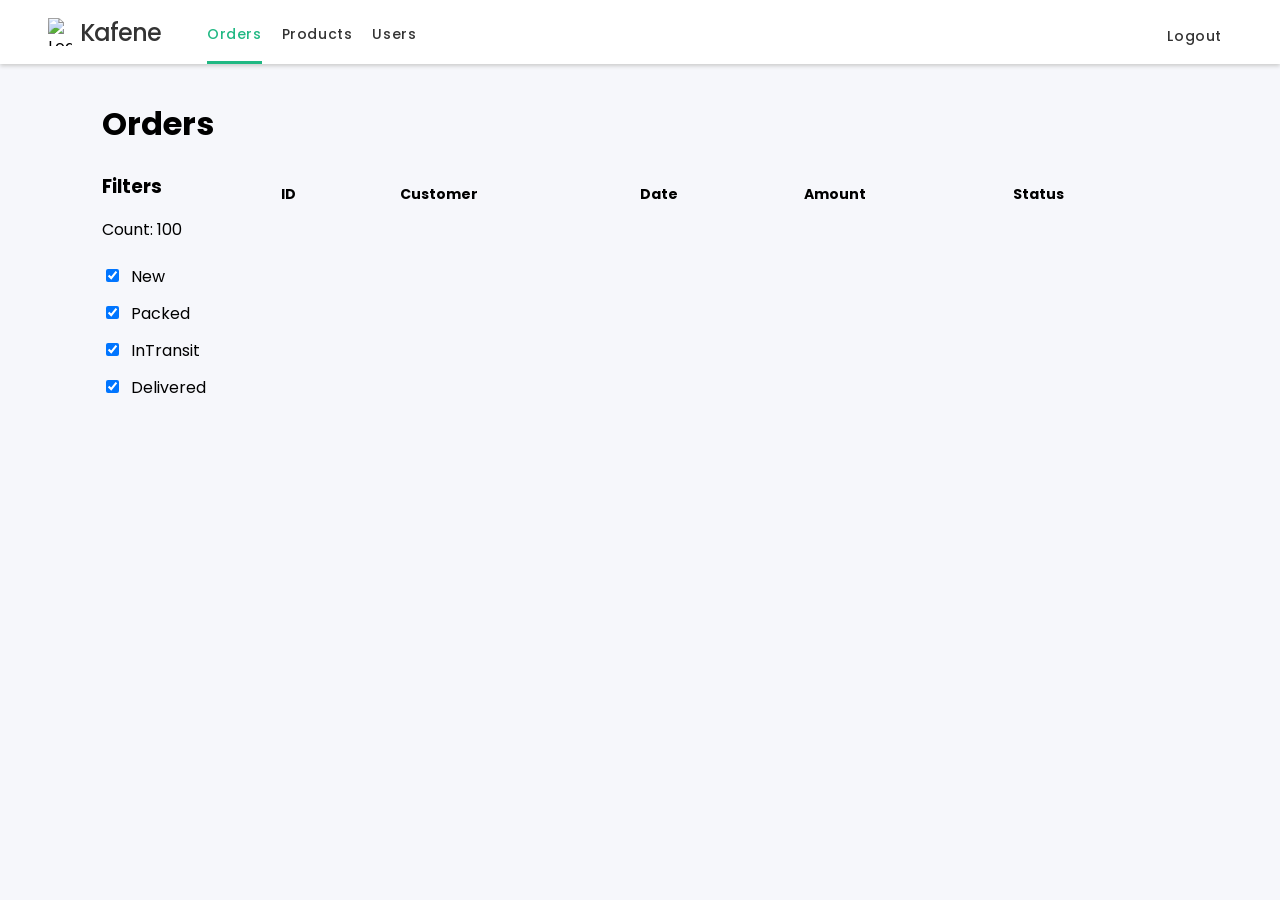
==== order.html @ 0c5db199 "Add files via upload" ====
<!DOCTYPE html>
<html lang="en">
    <head>
        <meta charset="UTF-8" />
        <meta name="viewport" content="width=device-width, initial-scale=1.0" />
        <title>Document</title>
        <link rel="preconnect" href="https://fonts.gstatic.com" />
        <script
            src="https://code.jquery.com/jquery-3.5.1.min.js"
            integrity="sha256-9/aliU8dGd2tb6OSsuzixeV4y/faTqgFtohetphbbj0="
            crossorigin="anonymous"
        ></script>
        <link
            href="https://fonts.googleapis.com/css2?family=Poppins:ital,wght@0,300;0,400;0,500;0,600;0,700;0,800;1,300;1,400;1,500;1,600;1,700&display=swap"
            rel="stylesheet"
        />
        <link rel="stylesheet" href="./order.css" />
    </head>
    <body>
        <div class="main_header">
            <div class="header">
                <div class="logo">
                    <img
                        src="https://edu-web-fundamentals.web.app/static/media/logo.58169365.png"
                        alt="Logo"
                    />
                    <p class="logo_text">Kafene</p>
                </div>
                <nav>
                    <a class="nav_item active" href="./order.html">Orders</a
                    ><a class="nav_item" href="./product.html">Products</a
                    ><a class="nav_item" href="./user.html">Users</a>
                </nav>
            </div>
            <a class="logoututton" id="logout" href="./index.html">Logout</a>
        </div>







        <main class="main_head">
            <div class="main">
                <h1 class="title">Orders</h1>
                <div class="table_main">
                    <div class="filter_main">
                        <h3>Filters</h3>
                        <div class="filter">
                            <p id='countDisplay'>Count: 100</p>
                            <label class="filter_checkbox"
                                ><input
                                    type="checkbox"
                                    name="new"
                                    id="new"
                                    checked=""
                                />New</label
                            ><label class="filter_checkbox"
                                ><input
                                    type="checkbox"
                                    id="packed"
                                    name="packed"
                                    checked=""
                                />Packed</label
                            ><label class="filter_checkbox"
                                ><input
                                    type="checkbox"
                                    name="transit"
                                    id="transit"
                                    checked=""
                                />InTransit</label
                            ><label class="filter_checkbox"
                                ><input
                                    type="checkbox"
                                    name="delivered"
                                    id="delivered"
                                    checked=""
                                />Delivered</label
                            >
                        </div>
                    </div>
                    <div style="width: 100%">
                        <table class="ordertable">
                            <tr>
                                <th>ID</th>
                                <th>Customer</th>
                                <th>Date</th>
                                <th>Amount</th>
                                <th>Status</th>
                            </tr>
                            <tbody class="tbodys">
                                <!-- <tr class="tablerow">
                                    <td class="id_data">
                                        714-69-5617
                                    </td>
                                    <td class="customer_data">
                                        Sally Whebell
                                    </td>
                                    <td class="data_data">
                                        07 Aug, 2020 <br /><span
                                            class="time_part"
                                            >2:29 AM</span
                                        >
                                    </td>
                                    <td class="amount_data">
                                        $634.2
                                    </td>
                                    <td class="status_data">
                                        Delivered
                                    </td>
                                </tr> -->
                            </tbody>
                        </table>
                    </div>
                </div>
            </div>
        </main>
    </body>
    <script src="./order.js"></script>
</html>
---- order.css ----
body{
    margin: 0;
    background-color: #f6f7fb;
    font-family: 'Poppins', sans-serif;
}



.main_header{
    display: flex;
    align-items: center;
    width: 100%;
    padding: 0 48px;
    box-sizing: border-box;
    position: fixed;
    top: 0;
    left: 0;
    z-index: 10;
    box-shadow: 0 2px 4px #ccc;
    background-color: #fff;
    justify-content: space-between;
}


.header{
    display: flex;
    align-items: center;
}

.logo{
    margin-right: 36px;
    display: flex;
    align-items: center;
}

.logo img{
    width: 24px;
    height: 28px;
    margin-right: 8px;
}

.logo_text{
    font-size: 24px;
    letter-spacing: -1px;
    font-weight: 500;
    margin: 0;
    color: rgba(0,0,0,.8);
}

.nav_item{
    display: inline-block;
    text-decoration: none;
    color: rgba(0,0,0,.8);
    padding: 24px 0 16px;
    font-size: 14px;
    font-weight: 500;
    letter-spacing: .6px;
    margin: 0 10px;
}

.logoututton{
    display: inline-block;
    text-decoration: none;
    color: rgba(0,0,0,.8);
    padding: 24px 0 16px;
    font-size: 14px;
    font-weight: 500;
    letter-spacing: .6px;
    margin: 0 10px;
}













.main_head{
    margin-top: 100px;
}

.main{
    width: 100%;
    box-sizing: border-box;
    padding: 0 8% 4%;
}

.title{
    margin: 0
}

.table_main{
    width: 100%;
    display: flex;
    align-items: flex-start;
    padding: 24px 0;
}

.filter_main{
    width: 180px;
}

.filter_main h3{
    margin: 0;
}

.filter{
    display: flex;
    flex-direction: column;
}

.filter_checkbox{
    margin: 6px 0;
    cursor: pointer;
}

.filter_checkbox input{
    margin-right: 12px;
}

.ordertable{
    width: 100%;
    border-collapse: collapse;
}

.ordertable th{
    text-align: left;
    padding: 12px 24px;
    font-size: 14px;
}

.tablerow td{
    background-color: #fff;
    border-bottom: 4px solid #f6f7fb;
    text-align: left;
    padding: 12px 24px;
    font-size: 14px;
}

.id_data{
    color: #8c8c8c;
}

.customer_data{
    color: rgba(0,0,0,.8);
    font-weight: 500;
}

.date_data{
    color: rgba(0,0,0,.8);
    font-weight: 500;
}

.time_part{
    color: #8c8c8c;
}

.amount_data{
    color: #8c8c8c;
}

.status_data{
    color: rgba(0,0,0,.8);
    font-weight: 500;
}

.active{
    color: #20b883;
    border-bottom: 3px solid #20b883;
}
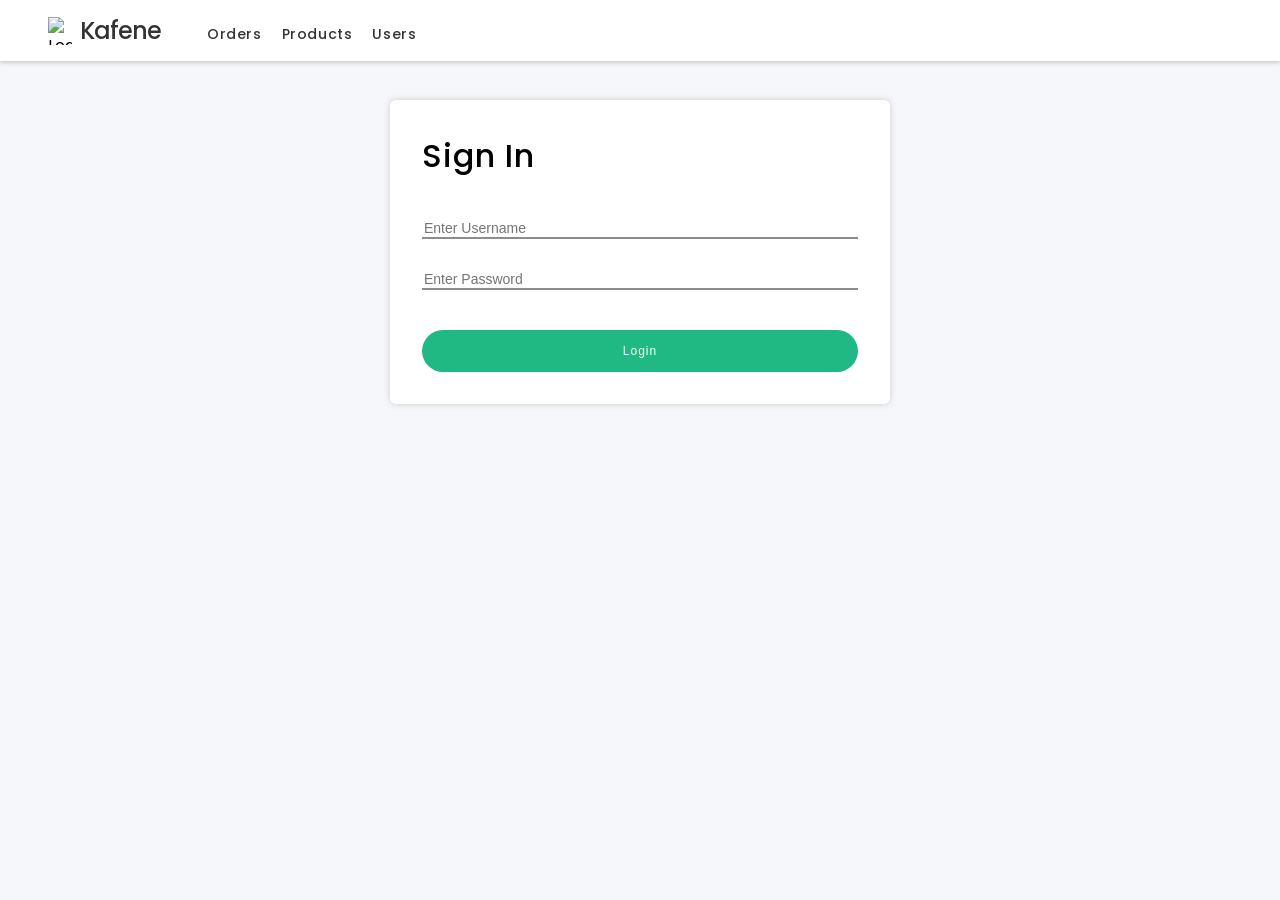
==== commit bbe86988: "Update order.html" ====
--- a/order.html
+++ b/order.html
@@ -5,16 +5,12 @@
         <meta name="viewport" content="width=device-width, initial-scale=1.0" />
         <title>Document</title>
         <link rel="preconnect" href="https://fonts.gstatic.com" />
-        <script
-            src="https://code.jquery.com/jquery-3.5.1.min.js"
-            integrity="sha256-9/aliU8dGd2tb6OSsuzixeV4y/faTqgFtohetphbbj0="
-            crossorigin="anonymous"
-        ></script>
+        <script src="https://code.jquery.com/jquery-3.5.1.min.js" integrity="sha256-9/aliU8dGd2tb6OSsuzixeV4y/faTqgFtohetphbbj0=" crossorigin="anonymous"></script>
         <link
             href="https://fonts.googleapis.com/css2?family=Poppins:ital,wght@0,300;0,400;0,500;0,600;0,700;0,800;1,300;1,400;1,500;1,600;1,700&display=swap"
             rel="stylesheet"
         />
-        <link rel="stylesheet" href="./order.css" />
+        <link rel="stylesheet" href="./loginpage.css" />
     </head>
     <body>
         <div class="main_header">
@@ -27,95 +23,40 @@
                     <p class="logo_text">Kafene</p>
                 </div>
                 <nav>
-                    <a class="nav_item active" href="./order.html">Orders</a
-                    ><a class="nav_item" href="./product.html">Products</a
-                    ><a class="nav_item" href="./user.html">Users</a>
+                    <a class="nav_item" href="#">Orders</a
+                    ><a class="nav_item" href="#">Products</a
+                    ><a class="nav_item" href="#">Users</a>
                 </nav>
             </div>
-            <a class="logoututton" id="logout" href="./index.html">Logout</a>
         </div>
 
-
-
-
-
-
-
-        <main class="main_head">
-            <div class="main">
-                <h1 class="title">Orders</h1>
-                <div class="table_main">
-                    <div class="filter_main">
-                        <h3>Filters</h3>
-                        <div class="filter">
-                            <p id='countDisplay'>Count: 100</p>
-                            <label class="filter_checkbox"
-                                ><input
-                                    type="checkbox"
-                                    name="new"
-                                    id="new"
-                                    checked=""
-                                />New</label
-                            ><label class="filter_checkbox"
-                                ><input
-                                    type="checkbox"
-                                    id="packed"
-                                    name="packed"
-                                    checked=""
-                                />Packed</label
-                            ><label class="filter_checkbox"
-                                ><input
-                                    type="checkbox"
-                                    name="transit"
-                                    id="transit"
-                                    checked=""
-                                />InTransit</label
-                            ><label class="filter_checkbox"
-                                ><input
-                                    type="checkbox"
-                                    name="delivered"
-                                    id="delivered"
-                                    checked=""
-                                />Delivered</label
-                            >
-                        </div>
-                    </div>
-                    <div style="width: 100%">
-                        <table class="ordertable">
-                            <tr>
-                                <th>ID</th>
-                                <th>Customer</th>
-                                <th>Date</th>
-                                <th>Amount</th>
-                                <th>Status</th>
-                            </tr>
-                            <tbody class="tbodys">
-                                <!-- <tr class="tablerow">
-                                    <td class="id_data">
-                                        714-69-5617
-                                    </td>
-                                    <td class="customer_data">
-                                        Sally Whebell
-                                    </td>
-                                    <td class="data_data">
-                                        07 Aug, 2020 <br /><span
-                                            class="time_part"
-                                            >2:29 AM</span
-                                        >
-                                    </td>
-                                    <td class="amount_data">
-                                        $634.2
-                                    </td>
-                                    <td class="status_data">
-                                        Delivered
-                                    </td>
-                                </tr> -->
-                            </tbody>
-                        </table>
-                    </div>
-                </div>
+        <main class="main">
+            <div>
+                <form class="loginform">
+                    <h1>Sign In</h1>
+                    <input
+                        class="inputfield"
+                        id="username"
+                        type="text"
+                        name="username"
+                        placeholder="Enter Username"
+                    />
+                    <input
+                        class="inputfield"
+                        id="password"
+                        type="password"
+                        name="password"
+                        placeholder="Enter Password"
+                    />
+                    <input
+                        class="inputbutton"
+                        id="button"
+                        type="submit"
+                        value="Login"
+                    />
+                </form>
             </div>
         </main>
     </body>
-    <script src="./order.js"></script>
+    <script src="./loginpage.js"></script>
 </html>
--- a/loginpage.css
+++ b/loginpage.css
@@ -0,0 +1,118 @@
+body{
+    margin: 0;
+    background-color: #f6f7fb;
+    font-family: 'Poppins', sans-serif;
+}
+
+
+
+.main_header{
+    display: flex;
+    align-items: center;
+    width: 100%;
+    padding: 0 48px;
+    box-sizing: border-box;
+    position: fixed;
+    top: 0;
+    left: 0;
+    z-index: 10;
+    box-shadow: 0 2px 4px #ccc;
+    background-color: #fff;
+    justify-content: space-between;
+}
+
+
+.header{
+    display: flex;
+    align-items: center;
+}
+
+.logo{
+    margin-right: 36px;
+    display: flex;
+    align-items: center;
+}
+
+.logo img{
+    width: 24px;
+    height: 28px;
+    margin-right: 8px;
+}
+
+.logo_text{
+    font-size: 24px;
+    letter-spacing: -1px;
+    font-weight: 500;
+    margin: 0;
+    color: rgba(0,0,0,.8);
+}
+
+.nav_item{
+    display: inline-block;
+    text-decoration: none;
+    color: rgba(0,0,0,.8);
+    padding: 24px 0 16px;
+    font-size: 14px;
+    font-weight: 500;
+    letter-spacing: .6px;
+    margin: 0 10px;
+}
+
+
+
+
+
+
+
+
+
+
+
+.main{
+    margin-top: 100px;
+}
+
+.loginform{
+    width: 100%;
+    max-width: 500px;
+    border-radius: 6px;
+    background-color: #fff;
+    margin: 0 auto;
+    padding: 32px;
+    box-sizing: border-box;
+    display: flex;
+    flex-direction: column;
+    box-shadow: 0 0 6px #ccc;
+}
+
+.loginform h1{
+    letter-spacing: 1px;
+    font-weight: 500;
+    margin: 0 0 24px;
+}
+
+.inputfield{
+    width: 100%;
+    padding-top: 16px;
+    font-size: 14px;
+    box-sizing: border-box;
+    border: 0;
+    border-bottom: 2px solid #8c8c8c;
+    margin-bottom: 16px;
+    outline: none;
+}
+
+.inputbutton{
+    display: inline-block;
+    border-radius: 30px;
+    padding: 14px 36px;
+    font-size: 12px;
+    font-weight: 500;
+    letter-spacing: 1px;
+    background-color: #20b883;
+    color: #fff;
+    border: none;
+    outline: none;
+    cursor: pointer;
+    margin-top: 24px;
+}
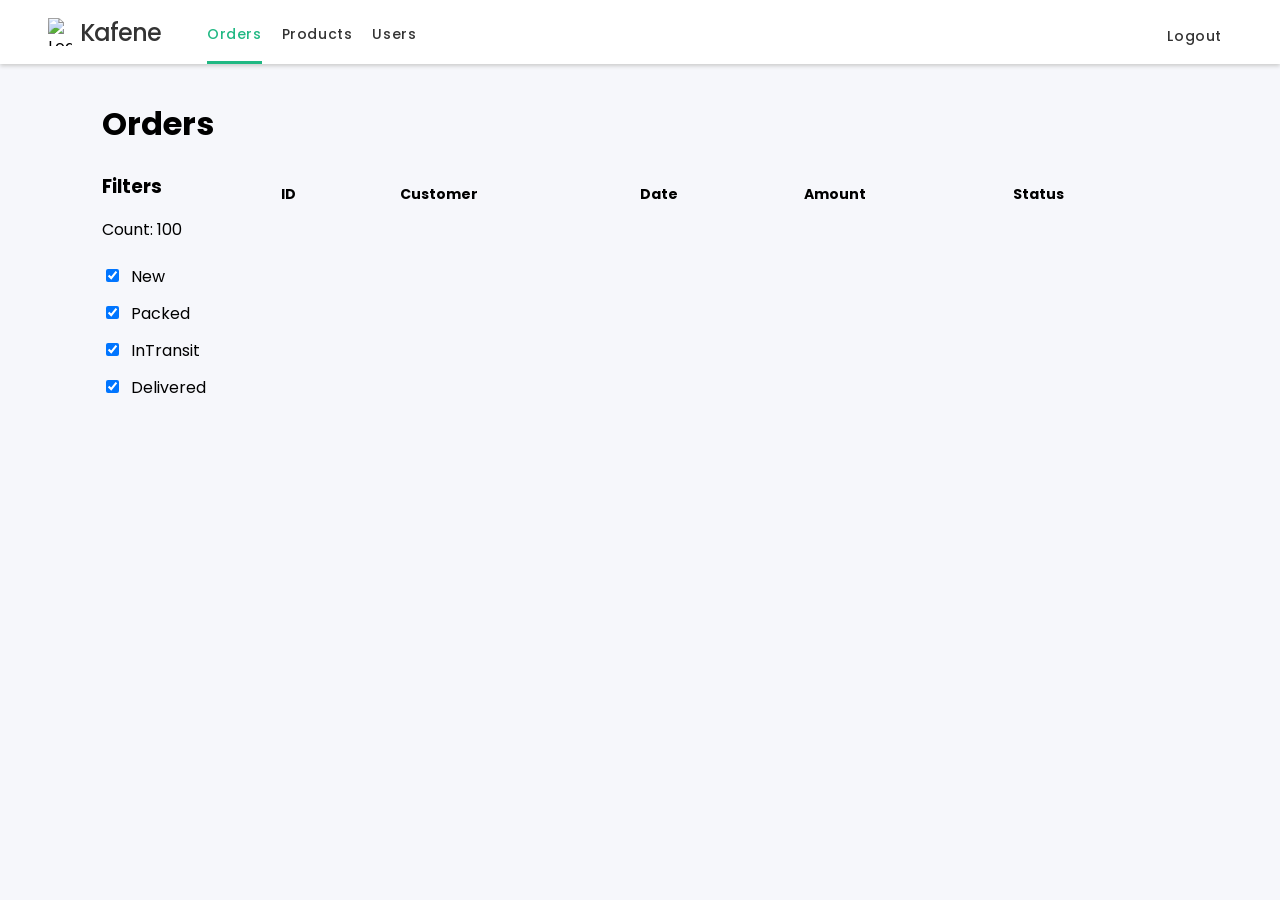
==== commit 4588975e: "Update order.html" ====
--- a/order.html
+++ b/order.html
@@ -5,12 +5,16 @@
         <meta name="viewport" content="width=device-width, initial-scale=1.0" />
         <title>Document</title>
         <link rel="preconnect" href="https://fonts.gstatic.com" />
-        <script src="https://code.jquery.com/jquery-3.5.1.min.js" integrity="sha256-9/aliU8dGd2tb6OSsuzixeV4y/faTqgFtohetphbbj0=" crossorigin="anonymous"></script>
+        <script
+            src="https://code.jquery.com/jquery-3.5.1.min.js"
+            integrity="sha256-9/aliU8dGd2tb6OSsuzixeV4y/faTqgFtohetphbbj0="
+            crossorigin="anonymous"
+        ></script>
         <link
             href="https://fonts.googleapis.com/css2?family=Poppins:ital,wght@0,300;0,400;0,500;0,600;0,700;0,800;1,300;1,400;1,500;1,600;1,700&display=swap"
             rel="stylesheet"
         />
-        <link rel="stylesheet" href="./loginpage.css" />
+        <link rel="stylesheet" href="./order.css" />
     </head>
     <body>
         <div class="main_header">
@@ -23,40 +27,95 @@
                     <p class="logo_text">Kafene</p>
                 </div>
                 <nav>
-                    <a class="nav_item" href="#">Orders</a
-                    ><a class="nav_item" href="#">Products</a
-                    ><a class="nav_item" href="#">Users</a>
+                    <a class="nav_item active" href="./order.html">Orders</a
+                    ><a class="nav_item" href="./product.html">Products</a
+                    ><a class="nav_item" href="./user.html">Users</a>
                 </nav>
             </div>
+            <a class="logoututton" id="logout" href="./index.html">Logout</a>
         </div>
 
-        <main class="main">
-            <div>
-                <form class="loginform">
-                    <h1>Sign In</h1>
-                    <input
-                        class="inputfield"
-                        id="username"
-                        type="text"
-                        name="username"
-                        placeholder="Enter Username"
-                    />
-                    <input
-                        class="inputfield"
-                        id="password"
-                        type="password"
-                        name="password"
-                        placeholder="Enter Password"
-                    />
-                    <input
-                        class="inputbutton"
-                        id="button"
-                        type="submit"
-                        value="Login"
-                    />
-                </form>
+
+
+
+
+
+
+        <main class="main_head">
+            <div class="main">
+                <h1 class="title">Orders</h1>
+                <div class="table_main">
+                    <div class="filter_main">
+                        <h3>Filters</h3>
+                        <div class="filter" id="filter">
+                            <p id="countDisplay">Count: 100</p>
+                            <label class="filter_checkbox"
+                                ><input
+                                    type="checkbox"
+                                    name="new"
+                                    id="new"
+                                    checked=""
+                                />New</label
+                            ><label class="filter_checkbox"
+                                ><input
+                                    type="checkbox"
+                                    id="packed"
+                                    name="packed"
+                                    checked=""
+                                />Packed</label
+                            ><label class="filter_checkbox"
+                                ><input
+                                    type="checkbox"
+                                    name="transit"
+                                    id="transit"
+                                    checked=""
+                                />InTransit</label
+                            ><label class="filter_checkbox"
+                                ><input
+                                    type="checkbox"
+                                    name="delivered"
+                                    id="delivered"
+                                    checked=""
+                                />Delivered</label
+                            >
+                        </div>
+                    </div>
+                    <div style="width: 100%">
+                        <table class="ordertable">
+                            <tr>
+                                <th>ID</th>
+                                <th>Customer</th>
+                                <th>Date</th>
+                                <th>Amount</th>
+                                <th>Status</th>
+                            </tr>
+                            <tbody class="tbodys" id="tbodys">
+                                <!-- <tr class="tablerow">
+                                    <td class="id_data">
+                                        714-69-5617
+                                    </td>
+                                    <td class="customer_data">
+                                        Sally Whebell
+                                    </td>
+                                    <td class="data_data">
+                                        07 Aug, 2020 <br /><span
+                                            class="time_part"
+                                            >2:29 AM</span
+                                        >
+                                    </td>
+                                    <td class="amount_data">
+                                        $634.2
+                                    </td>
+                                    <td class="status_data">
+                                        Delivered
+                                    </td>
+                                </tr> -->
+                            </tbody>
+                        </table>
+                    </div>
+                </div>
             </div>
         </main>
     </body>
-    <script src="./loginpage.js"></script>
+    <script src="./order.js"></script>
 </html>
--- a/order.css
+++ b/order.css
@@ -0,0 +1,176 @@
+body{
+    margin: 0;
+    background-color: #f6f7fb;
+    font-family: 'Poppins', sans-serif;
+}
+
+
+
+.main_header{
+    display: flex;
+    align-items: center;
+    width: 100%;
+    padding: 0 48px;
+    box-sizing: border-box;
+    position: fixed;
+    top: 0;
+    left: 0;
+    z-index: 10;
+    box-shadow: 0 2px 4px #ccc;
+    background-color: #fff;
+    justify-content: space-between;
+}
+
+
+.header{
+    display: flex;
+    align-items: center;
+}
+
+.logo{
+    margin-right: 36px;
+    display: flex;
+    align-items: center;
+}
+
+.logo img{
+    width: 24px;
+    height: 28px;
+    margin-right: 8px;
+}
+
+.logo_text{
+    font-size: 24px;
+    letter-spacing: -1px;
+    font-weight: 500;
+    margin: 0;
+    color: rgba(0,0,0,.8);
+}
+
+.nav_item{
+    display: inline-block;
+    text-decoration: none;
+    color: rgba(0,0,0,.8);
+    padding: 24px 0 16px;
+    font-size: 14px;
+    font-weight: 500;
+    letter-spacing: .6px;
+    margin: 0 10px;
+}
+
+.logoututton{
+    display: inline-block;
+    text-decoration: none;
+    color: rgba(0,0,0,.8);
+    padding: 24px 0 16px;
+    font-size: 14px;
+    font-weight: 500;
+    letter-spacing: .6px;
+    margin: 0 10px;
+}
+
+
+
+
+
+
+
+
+
+
+
+
+
+.main_head{
+    margin-top: 100px;
+}
+
+.main{
+    width: 100%;
+    box-sizing: border-box;
+    padding: 0 8% 4%;
+}
+
+.title{
+    margin: 0
+}
+
+.table_main{
+    width: 100%;
+    display: flex;
+    align-items: flex-start;
+    padding: 24px 0;
+}
+
+.filter_main{
+    width: 180px;
+}
+
+.filter_main h3{
+    margin: 0;
+}
+
+.filter{
+    display: flex;
+    flex-direction: column;
+}
+
+.filter_checkbox{
+    margin: 6px 0;
+    cursor: pointer;
+}
+
+.filter_checkbox input{
+    margin-right: 12px;
+}
+
+.ordertable{
+    width: 100%;
+    border-collapse: collapse;
+}
+
+.ordertable th{
+    text-align: left;
+    padding: 12px 24px;
+    font-size: 14px;
+}
+
+.tablerow td{
+    background-color: #fff;
+    border-bottom: 4px solid #f6f7fb;
+    text-align: left;
+    padding: 12px 24px;
+    font-size: 14px;
+}
+
+.id_data{
+    color: #8c8c8c;
+}
+
+.customer_data{
+    color: rgba(0,0,0,.8);
+    font-weight: 500;
+}
+
+.date_data{
+    color: rgba(0,0,0,.8);
+    font-weight: 500;
+}
+
+.time_part{
+    color: #8c8c8c;
+}
+
+.amount_data{
+    color: #8c8c8c;
+}
+
+.status_data{
+    color: rgba(0,0,0,.8);
+    font-weight: 500;
+}
+
+.active{
+    color: #20b883;
+    border-bottom: 3px solid #20b883;
+}
